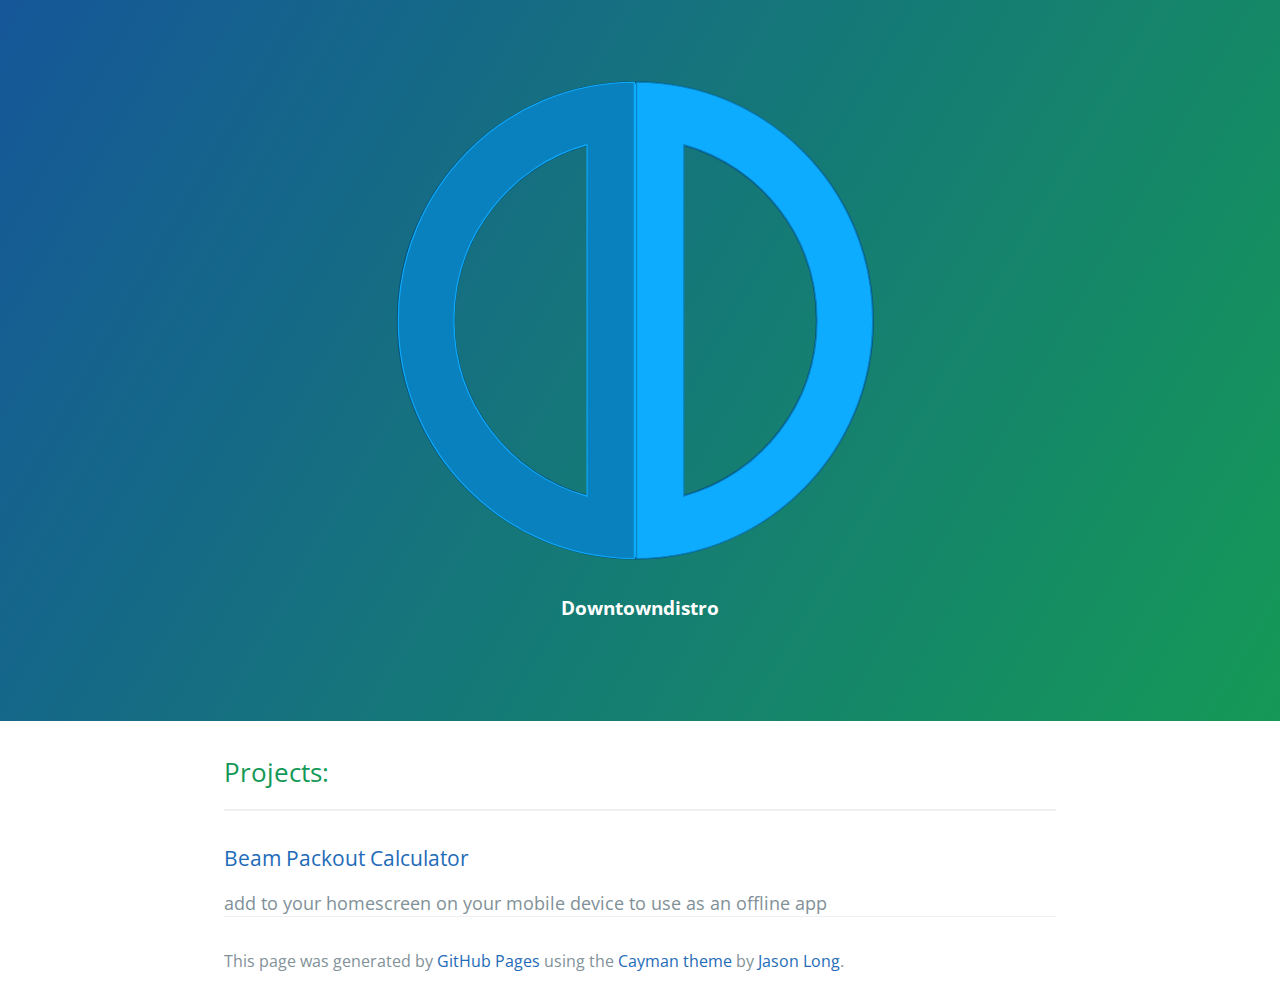
==== index.html @ 0228b8d2 "Update index.html" ====
<!DOCTYPE html>
<html lang="en-us">
  <head>
    <meta charset="UTF-8">
    <title>Downtowndistro</title>
    <meta name="viewport" content="width=device-width, initial-scale=1">
    <link rel="stylesheet" type="text/css" href="stylesheets/normalize.css" media="screen">
    <link href='https://fonts.googleapis.com/css?family=Open+Sans:400,700' rel='stylesheet' type='text/css'>
    <link rel="stylesheet" type="text/css" href="stylesheets/stylesheet.css" media="screen">
    <link rel="stylesheet" type="text/css" href="stylesheets/github-light.css" media="screen">
  </head>
  <body>
    <section class="page-header">
      <svg xmlns="http://www.w3.org/2000/svg" xmlns:xlink="http://www.w3.org/1999/xlink" xmlns:sketch="http://www.bohemiancoding.com/sketch/ns" height="45%" width="45%" viewBox="-2 -2 444 444" preserveAspectRatio="xMidYMid meet" version="1.1">
        <g id="Page-1" stroke="none" stroke-width="1" fill="none" fill-rule="evenodd" sketch:type="MSPage">
          <animateTransform attributeType="xml" attributeName="transform" type="rotate" from="0 220 220" to="180 220 220" dur="3s" begin="hideDowntown.begin" fill="freeze" id="clock" repeatCount="1"/>
          <animateTransform attributeType="xml" attributeName="transform" type="rotate" to="0 220 220" from="180 220 220" dur="3s" begin="hideDistro.begin + 1" fill="freeze" id="counter" repeatCount="1"/>
            <g id="DoubleD" sketch:type="MSLayerGroup">
                  <g id="Page-1" sketch:type="MSShapeGroup">
                      <g id="Portrait---6-Plus">
                          <g id="DoubleD">
                              <path d="M258.971643 56.6 L258.971643 375.4 C329.05872 356.4 380.6 292.2 380.6 216 C380.625756 139.8 329.1 75.6 259 56.6 L258.971643 56.6 L258.971643 56.6 Z M177.868967 55.3 C156.046538 60.5 135.9 70 118.4 82.9 C77.6122158 113 51.1 161.4 51.1 216 C51.1458865 294.1 105.2 359.5 177.9 376.7 C177.868967 298.2 177.9 137.2 177.9 55.3 L177.868967 55.3 L177.868967 55.3 Z M431.315029 216 C431.315029 335.2 334.9 431.9 215.9 431.9 C96.907546 431.9 0.5 335.2 0.5 216 C0.456664186 149 30.9 89.1 78.7 49.5 C92.5455516 38.1 107.8 28.3 124.2 20.6 C152.044409 7.4 183.1 0.1 215.9 0.1 C334.864097 0.1 431.3 96.8 431.3 216 L431.315029 216 L431.315029 216 Z" id="Fill-32" fill="#0DACFF"/>
                              <path d="M258.971683 56.6 L258.971683 375.4 C329.05867 356.4 380.6 292.2 380.6 216 C380.625907 139.8 329.1 75.6 259 56.6 L258.971683 56.6 L258.971683 56.6 Z M177.868937 55.3 C156.046528 60.5 135.9 70 118.4 82.9 C77.6122158 113 51.1 161.4 51.1 216 C51.1458765 294.1 105.2 359.5 177.9 376.7 C177.868937 298.2 177.9 137.2 177.9 55.3 L177.868937 55.3 L177.868937 55.3 Z M431.314878 216 C431.314878 335.2 334.9 431.9 215.9 431.9 C96.9076063 431.9 0.5 335.2 0.5 216 C0.456664186 149 30.9 89.1 78.7 49.5 C92.5455717 38.1 107.8 28.3 124.2 20.6 C152.044449 7.4 183.1 0.1 215.9 0.1 C334.864147 0.1 431.3 96.8 431.3 216 L431.314878 216 L431.314878 216 Z" id="Stroke-34" stroke="#06567F" stroke-width="2"/>
                              <path d="M259.916919 56.6 L259.916919 375.4 C329.53603 356.4 380.8 292.2 380.8 216 C380.758772 139.8 329.5 75.6 259.9 56.6 L259.916919 56.6 L259.916919 56.6 Z M431.109477 216 C431.109477 335.2 335.3 431.9 217.1 431.9 L217.11878 0.1 C335.302627 0.1 431.1 96.8 431.1 216 L431.109477 216 L431.109477 216 Z" id="Fill-35" fill="#0DACFF"/>
                              <path d="M259.916919 56.6 L259.916919 375.4 C329.535959 356.4 380.8 292.2 380.8 216 C380.758732 139.8 329.5 75.6 259.9 56.6 L259.916919 56.6 L259.916919 56.6 Z M431.109477 216 C431.109477 335.2 335.3 431.9 217.1 431.9 L217.11878 0.1 C335.302587 0.1 431.1 96.8 431.1 216 L431.109477 216 L431.109477 216 Z" id="Stroke-36" stroke="#0A81BF"/>
                              <path d="M172.197209 56.6 L172.197209 375.4 C102.578199 356.4 51.4 292.2 51.4 216 C51.3553563 139.8 102.6 75.6 172.2 56.6 L172.197209 56.6 L172.197209 56.6 Z M1.00465116 216 C1.00465116 335.2 96.8 431.9 215 431.9 L214.995349 0.1 C96.8115014 0.1 1 96.8 1 216 L1.00465116 216 L1.00465116 216 Z" id="Fill-37" fill="#0A81BF"/>
                              <path d="M172.197209 56.6 L172.197209 375.4 C102.578169 356.4 51.4 292.2 51.4 216 C51.3553965 139.8 102.6 75.6 172.2 56.6 L172.197209 56.6 L172.197209 56.6 Z M1.00465116 216 C1.00465116 335.2 96.8 431.9 215 431.9 L214.995349 0.1 C96.8115416 0.1 1 96.8 1 216 L1.00465116 216 L1.00465116 216 Z" id="Stroke-38" stroke="#0DACFF"/>
                              <path d="M243.856671 208.4 C244.895785 207 245.4 205 245.4 202.5 C245.415335 199.9 244.9 198 243.9 196.6 C242.817557 195.2 241.3 194.6 239.4 194.6 C237.451408 194.6 236 195.2 234.9 196.6 C233.864936 198 233.3 199.9 233.3 202.5 C233.341509 205 233.9 207 234.9 208.4 C235.958673 209.7 237.5 210.4 239.4 210.4 C241.328699 210.4 242.8 209.7 243.9 208.4 L243.856671 208.4 Z M249.16078 212 C247.020515 214.7 243.8 216 239.4 216 C235.055242 216 231.8 214.7 229.7 212 C227.52559 209.4 226.5 206.2 226.5 202.5 C226.455474 198.8 227.5 195.7 229.7 193 C231.80612 190.3 235.1 188.9 239.4 188.9 C243.771393 188.9 247 190.3 249.2 193 C251.301045 195.7 252.4 198.8 252.4 202.5 C252.371161 206.2 251.3 209.4 249.2 212 L249.16078 212 Z M269.07445 189.8 L275.79764 189.8 L279.659403 208 L283.614221 189.8 L290.52352 189.8 L283.172212 215.1 L276.355967 215.1 L272.377886 196.6 L268.353277 215.1 L261.467242 215.1 L254.34857 189.8 L261.467242 189.8 L265.422059 208 L269.07445 189.8 Z M314.659539 191.2 C316.326775 192.6 317.2 194.9 317.2 198 L317.16038 215.1 L310.367399 215.1 L310.367399 199.7 C310.367399 198.4 310.2 197.3 309.8 196.6 C309.18095 195.3 307.9 194.7 306.1 194.7 C303.861325 194.7 302.3 195.6 301.5 197.5 C301.046434 198.5 300.8 199.8 300.8 201.4 L300.829309 215.1 L294.222437 215.1 L294.222437 189.8 L300.619937 189.8 L300.619937 193.5 C301.472941 192.2 302.3 191.3 303 190.7 C304.404161 189.7 306.1 189.2 308.2 189.2 C310.848194 189.2 313 189.8 314.7 191.2 L314.659539 191.2 Z M320.673189 194.7 L320.673189 190 L324.209261 190 L324.209261 182.9 L330.769605 182.9 L330.769605 190 L334.887269 190 L334.887269 194.7 L330.769605 194.7 L330.769605 208.1 C330.769605 209.2 330.9 209.8 331.2 210.1 C331.428743 210.3 332.2 210.4 333.6 210.4 C333.786124 210.4 334 210.4 334.2 210.4 C334.449138 210.4 334.7 210.4 334.9 210.4 L334.887269 215.3 L331.746678 215.5 C328.613826 215.6 326.5 215 325.3 213.8 C324.581475 213.1 324.2 211.9 324.2 210.3 L324.209261 194.7 L320.673189 194.7 Z M354.987048 208.4 C356.026162 207 356.5 205 356.5 202.5 C356.545711 199.9 356 198 355 196.6 C353.947934 195.2 352.5 194.6 350.5 194.6 C348.581784 194.6 347.1 195.2 346 196.6 C344.995312 198 344.5 199.9 344.5 202.5 C344.471886 205 345 207 346 208.4 C347.08905 209.7 348.6 210.4 350.5 210.4 C352.459076 210.4 353.9 209.7 355 208.4 L354.987048 208.4 Z M360.291156 212 C358.150891 214.7 354.9 216 350.5 216 C346.185618 216 342.9 214.7 340.8 212 C338.655966 209.4 337.6 206.2 337.6 202.5 C337.58585 198.8 338.7 195.7 340.8 193 C342.936496 190.3 346.2 188.9 350.5 188.9 C354.90177 188.9 358.2 190.3 360.3 193 C362.431421 195.7 363.5 198.8 363.5 202.5 C363.501538 206.2 362.4 209.4 360.3 212 L360.291156 212 Z M380.204826 189.8 L386.928016 189.8 L390.78978 208 L394.744597 189.8 L401.653896 189.8 L394.302588 215.1 L387.486344 215.1 L383.508262 196.6 L379.483654 215.1 L372.597618 215.1 L365.478946 189.8 L372.597618 189.8 L376.552436 208 L380.204826 189.8 Z M425.789916 191.2 C427.457151 192.6 428.3 194.9 428.3 198 L428.290757 215.1 L421.497776 215.1 L421.497776 199.7 C421.497776 198.4 421.3 197.3 421 196.6 C420.311327 195.3 419.1 194.7 417.2 194.7 C414.991702 194.7 413.4 195.6 412.6 197.5 C412.176811 198.5 412 199.8 412 201.4 L411.959686 215.1 L405.352814 215.1 L405.352814 189.8 L411.750313 189.8 L411.750313 193.5 C412.603317 192.2 413.4 191.3 414.2 190.7 C415.534538 189.7 417.3 189.2 419.4 189.2 C421.97857 189.2 424.1 189.8 425.8 191.2 L425.789916 191.2 Z" opacity="0" id="owntown" stroke="#155C94" fill="#FFFFFF">
                                <animate id="showDowntown" attributeName="opacity" from="0" to="1" dur="3s" fill="freeze" begin="1.5"/>
                                <animate id="hideDowntown" attributeName="opacity" from="1" to="0" dur="1.5s" fill="freeze" begin="showDowntown.end + 2"/>
                              </path>
                              <path d="M174.8 210.5 L182.6 210.5 L182.6 217.6 L174.8 217.6 L174.8 210.5 ZM182.6 207 L174.8 207 L174.8 177.7 L182.6 177.7 L182.6 207 ZM161.4 187.1 C161.3 185.7 160.9 184.8 160.4 184.2 C159.4 183.2 157.7 182.7 155.1 182.7 C153.6 182.7 152.4 182.9 151.5 183.3 C150.6 183.8 150.2 184.5 150.2 185.3 C150.2 186.2 150.6 186.9 151.3 187.3 C152 187.8 154.7 188.5 159.3 189.6 C162.6 190.4 164.9 191.5 166.3 192.7 C167.6 193.9 168.3 195.7 168.3 198 C168.3 200.7 167.3 203 165.1 204.9 C163 206.9 160 207.9 156.2 207.9 C152.5 207.9 149.5 207.1 147.2 205.7 C144.9 204.2 143.6 201.7 143.3 198.1 L150.9 198.1 C151 199.1 151.3 199.9 151.8 200.4 C152.6 201.5 154 202 156.1 202 C157.7 202 158.9 201.7 159.6 201.2 C160.3 200.7 160.7 200.1 160.7 199.4 C160.7 198.5 160.3 197.9 159.6 197.5 C158.8 197.1 156.1 196.4 151.6 195.4 C148.5 194.7 146.3 193.6 144.7 192.1 C143.2 190.6 142.5 188.8 142.5 186.6 C142.5 183.7 143.6 181.3 145.7 179.5 C147.9 177.7 151.2 176.8 155.7 176.8 C160.3 176.8 163.7 177.7 165.9 179.7 C168.1 181.6 169.2 184.1 169.2 187.1 L161.4 187.1 ZM139.8 201.3 L139.8 206.8 L135.7 206.8 L135.7 214.9 L128.1 214.9 L128.1 206.8 L123.4 206.8 L123.4 201.3 L128.1 201.3 L128.1 185.8 C128.1 184.6 128 183.9 127.7 183.6 C127.4 183.3 126.5 183.1 124.9 183.1 C124.7 183.1 124.4 183.1 124.2 183.2 C123.9 183.2 123.7 183.2 123.4 183.2 L123.4 177.5 L127 177.3 C130.6 177.2 133.1 177.8 134.4 179.2 C135.3 180.1 135.7 181.5 135.7 183.3 L135.7 201.3 L139.8 201.3 ZM102.2 207.7 C102.1 207.7 101.9 207.7 101.6 207.7 L101.6 199.8 C102 199.9 102.5 199.9 102.9 199.9 C103.2 200 103.5 200 103.8 200 C106.8 200 108.9 199 110 197 C110.5 195.8 110.9 194.1 110.9 191.7 L110.8 177.7 L118.6 177.7 L118.6 207 L111.2 207 L111.2 201.9 C110.1 203.9 109 205.2 108.2 205.9 C106.7 207.1 104.9 207.7 102.6 207.7 C102.4 207.7 102.3 207.7 102.2 207.7 L102.2 207.7 ZM78.8 185.5 C77.6 187.1 77 189.4 77 192.3 C77 195.3 77.6 197.5 78.8 199.1 C80 200.7 81.7 201.5 83.9 201.5 C86.2 201.5 87.9 200.7 89.1 199.1 C90.3 197.5 90.9 195.3 90.9 192.3 C90.9 189.4 90.3 187.1 89.1 185.5 C87.9 183.9 86.2 183.1 83.9 183.1 C81.7 183.1 80 183.9 78.8 185.5 L78.8 185.5 ZM72.6 181.3 C75.1 178.3 78.9 176.7 83.9 176.7 C88.9 176.7 92.7 178.3 95.2 181.3 C97.6 184.4 98.9 188 98.9 192.3 C98.9 196.6 97.6 200.2 95.2 203.3 C92.7 206.4 88.9 208 83.9 208 C78.9 208 75.1 206.4 72.7 203.3 C70.2 200.2 69 196.6 69 192.3 C68.9 188 70.2 184.4 72.7 181.3 L72.6 181.3 Z" id="istro" opacity="0" stroke="#155C94" fill="#FFFFFF">
                                <animate id="showDistro" attributeName="opacity" from="0" to="1" dur="3s" fill="freeze" begin="hideDowntown.begin + 0.5"/>
                                <animate id="hideDistro" attributeName="opacity" from="1" to="0" dur="1.5s" fill="freeze" begin="showDistro.end + 4"/></path>
                          </g>
                      </g>
                  </g>
              </g>
          </g>
          <a xmlns="http://www.w3.org/2000/svg" id="anchor" xlink:href="https://downtowndistro.com" xmlns:xlink="http://www.w3.org/1999/xlink" target="_top">
    <rect x="0" y="0" width="100%" height="100%" fill-opacity="0"/>
</a>
        </svg>

<!--    <object id="svg1" data="DoubleD.svg" type="image/svg+xml"></object> -->
      <h3 id="downtown">Downtowndistro</h3>
    </section>
    <section class="main-content">
      <h2>
<a id="projects" class="anchor" href="#projects" aria-hidden="true"><span class="octicon octicon-link"></span></a>Projects:</h2>

<hr>

<h3>
<a id="beam-packout-calculator" class="anchor" href="#beam-packout-calculator" aria-hidden="true"><span class="octicon octicon-link"></span></a><a href="beam-js">Beam Packout Calculator</a>
</h3>
<span class="site-footer-credits">add to your homescreen on your mobile device to use as an offline app<span class="site-footer-credits">
      <footer class="site-footer">

        <span class="site-footer-credits">This page was generated by <a href="https://pages.github.com">GitHub Pages</a> using the <a href="https://github.com/jasonlong/cayman-theme">Cayman theme</a> by <a href="https://twitter.com/jasonlong">Jason Long</a>.</span>
      </footer>

    </section>


  </body>
</html>
---- stylesheets/stylesheet.css ----
* {
  box-sizing: border-box; }

#downtown {
      animation-name: downtownTitle;
      animation-duration: 12s;
  }
  @keyframes downtownTitle {
      0%   {opacity:0;}
      70%   {opacity:0.0;}
      80%   {opacity:0.2;}
      90%   {opacity:0.6;}
      100% {opacity:1;}
  }
body {
  padding: 0;
  margin: 0;
  font-family: "Open Sans", "Helvetica Neue", Helvetica, Arial, sans-serif;
  font-size: 16px;
  line-height: 1.5;
  color: #606c71; }

a {
  color: #1e6bb8;
  text-decoration: none; }
  a:hover {
    text-decoration: underline; }

.btn {
  display: inline-block;
  margin-bottom: 1rem;
  color: rgba(255, 255, 255, 0.7);
  background-color: rgba(255, 255, 255, 0.08);
  border-color: rgba(255, 255, 255, 0.2);
  border-style: solid;
  border-width: 1px;
  border-radius: 0.3rem;
  transition: color 0.2s, background-color 0.2s, border-color 0.2s; }
  .btn + .btn {
    margin-left: 1rem; }

.btn:hover {
  color: rgba(255, 255, 255, 0.8);
  text-decoration: none;
  background-color: rgba(255, 255, 255, 0.2);
  border-color: rgba(255, 255, 255, 0.3); }

@media screen and (min-width: 64em) {
  .btn {
    padding: 0.75rem 1rem; } }

@media screen and (min-width: 42em) and (max-width: 64em) {
  .btn {
    padding: 0.6rem 0.9rem;
    font-size: 0.9rem; } }

@media screen and (max-width: 42em) {
  .btn {
    display: block;
    width: 100%;
    padding: 0.75rem;
    font-size: 0.9rem; }
    .btn + .btn {
      margin-top: 1rem;
      margin-left: 0; } }

.page-header {
  color: #fff;
  text-align: center;
  background-color: #159957;
  background-image: linear-gradient(120deg, #155799, #159957); }

@media screen and (min-width: 64em) {
  .page-header {
    padding: 5rem 6rem; } }

@media screen and (min-width: 42em) and (max-width: 64em) {
  .page-header {
    padding: 3rem 4rem; } }

@media screen and (max-width: 42em) {
  .page-header {
    padding: 2rem 1rem; } }

.project-name {
  margin-top: 0;
  margin-bottom: 0.1rem; }

@media screen and (min-width: 64em) {
  .project-name {
    font-size: 3.25rem; } }

@media screen and (min-width: 42em) and (max-width: 64em) {
  .project-name {
    font-size: 2.25rem; } }

@media screen and (max-width: 42em) {
  .project-name {
    font-size: 1.75rem; } }

.project-tagline {
  margin-bottom: 2rem;
  font-weight: normal;
  opacity: 0.7; }

@media screen and (min-width: 64em) {
  .project-tagline {
    font-size: 1.25rem; } }

@media screen and (min-width: 42em) and (max-width: 64em) {
  .project-tagline {
    font-size: 1.15rem; } }

@media screen and (max-width: 42em) {
  .project-tagline {
    font-size: 1rem; } }

.main-content :first-child {
  margin-top: 0; }
.main-content img {
  max-width: 100%; }
.main-content h1, .main-content h2, .main-content h3, .main-content h4, .main-content h5, .main-content h6 {
  margin-top: 2rem;
  margin-bottom: 1rem;
  font-weight: normal;
  color: #159957; }
.main-content p {
  margin-bottom: 1em; }
.main-content code {
  padding: 2px 4px;
  font-family: Consolas, "Liberation Mono", Menlo, Courier, monospace;
  font-size: 0.9rem;
  color: #383e41;
  background-color: #f3f6fa;
  border-radius: 0.3rem; }
.main-content pre {
  padding: 0.8rem;
  margin-top: 0;
  margin-bottom: 1rem;
  font: 1rem Consolas, "Liberation Mono", Menlo, Courier, monospace;
  color: #567482;
  word-wrap: normal;
  background-color: #f3f6fa;
  border: solid 1px #dce6f0;
  border-radius: 0.3rem; }
  .main-content pre > code {
    padding: 0;
    margin: 0;
    font-size: 0.9rem;
    color: #567482;
    word-break: normal;
    white-space: pre;
    background: transparent;
    border: 0; }
.main-content .highlight {
  margin-bottom: 1rem; }
  .main-content .highlight pre {
    margin-bottom: 0;
    word-break: normal; }
.main-content .highlight pre, .main-content pre {
  padding: 0.8rem;
  overflow: auto;
  font-size: 0.9rem;
  line-height: 1.45;
  border-radius: 0.3rem; }
.main-content pre code, .main-content pre tt {
  display: inline;
  max-width: initial;
  padding: 0;
  margin: 0;
  overflow: initial;
  line-height: inherit;
  word-wrap: normal;
  background-color: transparent;
  border: 0; }
  .main-content pre code:before, .main-content pre code:after, .main-content pre tt:before, .main-content pre tt:after {
    content: normal; }
.main-content ul, .main-content ol {
  margin-top: 0; }
.main-content blockquote {
  padding: 0 1rem;
  margin-left: 0;
  color: #819198;
  border-left: 0.3rem solid #dce6f0; }
  .main-content blockquote > :first-child {
    margin-top: 0; }
  .main-content blockquote > :last-child {
    margin-bottom: 0; }
.main-content table {
  display: block;
  width: 100%;
  overflow: auto;
  word-break: normal;
  word-break: keep-all; }
  .main-content table th {
    font-weight: bold; }
  .main-content table th, .main-content table td {
    padding: 0.5rem 1rem;
    border: 1px solid #e9ebec; }
.main-content dl {
  padding: 0; }
  .main-content dl dt {
    padding: 0;
    margin-top: 1rem;
    font-size: 1rem;
    font-weight: bold; }
  .main-content dl dd {
    padding: 0;
    margin-bottom: 1rem; }
.main-content hr {
  height: 2px;
  padding: 0;
  margin: 1rem 0;
  background-color: #eff0f1;
  border: 0; }

@media screen and (min-width: 64em) {
  .main-content {
    max-width: 64rem;
    padding: 2rem 6rem;
    margin: 0 auto;
    font-size: 1.1rem; } }

@media screen and (min-width: 42em) and (max-width: 64em) {
  .main-content {
    padding: 2rem 4rem;
    font-size: 1.1rem; } }

@media screen and (max-width: 42em) {
  .main-content {
    padding: 2rem 1rem;
    font-size: 1rem; } }

.site-footer {
  padding-top: 2rem;
  margin-top: 2rem;
  border-top: solid 1px #eff0f1; }

.site-footer-owner {
  display: block;
  font-weight: bold; }

.site-footer-credits {
  color: #819198; }

@media screen and (min-width: 64em) {
  .site-footer {
    font-size: 1rem; } }

@media screen and (min-width: 42em) and (max-width: 64em) {
  .site-footer {
    font-size: 1rem; } }

@media screen and (max-width: 42em) {
  .site-footer {
    font-size: 0.9rem; } }
---- stylesheets/github-light.css ----
/*
   Copyright 2014 GitHub Inc.

   Licensed under the Apache License, Version 2.0 (the "License");
   you may not use this file except in compliance with the License.
   You may obtain a copy of the License at

       http://www.apache.org/licenses/LICENSE-2.0

   Unless required by applicable law or agreed to in writing, software
   distributed under the License is distributed on an "AS IS" BASIS,
   WITHOUT WARRANTIES OR CONDITIONS OF ANY KIND, either express or implied.
   See the License for the specific language governing permissions and
   limitations under the License.

*/

.pl-c /* comment */ {
  color: #969896;
}

.pl-c1      /* constant, markup.raw, meta.diff.header, meta.module-reference, meta.property-name, support, support.constant, support.variable, variable.other.constant */,
.pl-s .pl-v /* string variable */ {
  color: #0086b3;
}

.pl-e  /* entity */,
.pl-en /* entity.name */ {
  color: #795da3;
}

.pl-s .pl-s1 /* string source */,
.pl-smi      /* storage.modifier.import, storage.modifier.package, storage.type.java, variable.other, variable.parameter.function */ {
  color: #333;
}

.pl-ent /* entity.name.tag */ {
  color: #63a35c;
}

.pl-k /* keyword, storage, storage.type */ {
  color: #a71d5d;
}

.pl-pds              /* punctuation.definition.string, string.regexp.character-class */,
.pl-s                /* string */,
.pl-s .pl-pse .pl-s1 /* string punctuation.section.embedded source */,
.pl-sr               /* string.regexp */,
.pl-sr .pl-cce       /* string.regexp constant.character.escape */,
.pl-sr .pl-sra       /* string.regexp string.regexp.arbitrary-repitition */,
.pl-sr .pl-sre       /* string.regexp source.ruby.embedded */ {
  color: #183691;
}

.pl-v /* variable */ {
  color: #ed6a43;
}

.pl-id /* invalid.deprecated */ {
  color: #b52a1d;
}

.pl-ii /* invalid.illegal */ {
  background-color: #b52a1d;
  color: #f8f8f8;
}

.pl-sr .pl-cce /* string.regexp constant.character.escape */ {
  color: #63a35c;
  font-weight: bold;
}

.pl-ml /* markup.list */ {
  color: #693a17;
}

.pl-mh        /* markup.heading */,
.pl-mh .pl-en /* markup.heading entity.name */,
.pl-ms        /* meta.separator */ {
  color: #1d3e81;
  font-weight: bold;
}

.pl-mq /* markup.quote */ {
  color: #008080;
}

.pl-mi /* markup.italic */ {
  color: #333;
  font-style: italic;
}

.pl-mb /* markup.bold */ {
  color: #333;
  font-weight: bold;
}

.pl-md /* markup.deleted, meta.diff.header.from-file */ {
  background-color: #ffecec;
  color: #bd2c00;
}

.pl-mi1 /* markup.inserted, meta.diff.header.to-file */ {
  background-color: #eaffea;
  color: #55a532;
}

.pl-mdr /* meta.diff.range */ {
  color: #795da3;
  font-weight: bold;
}

.pl-mo /* meta.output */ {
  color: #1d3e81;
}
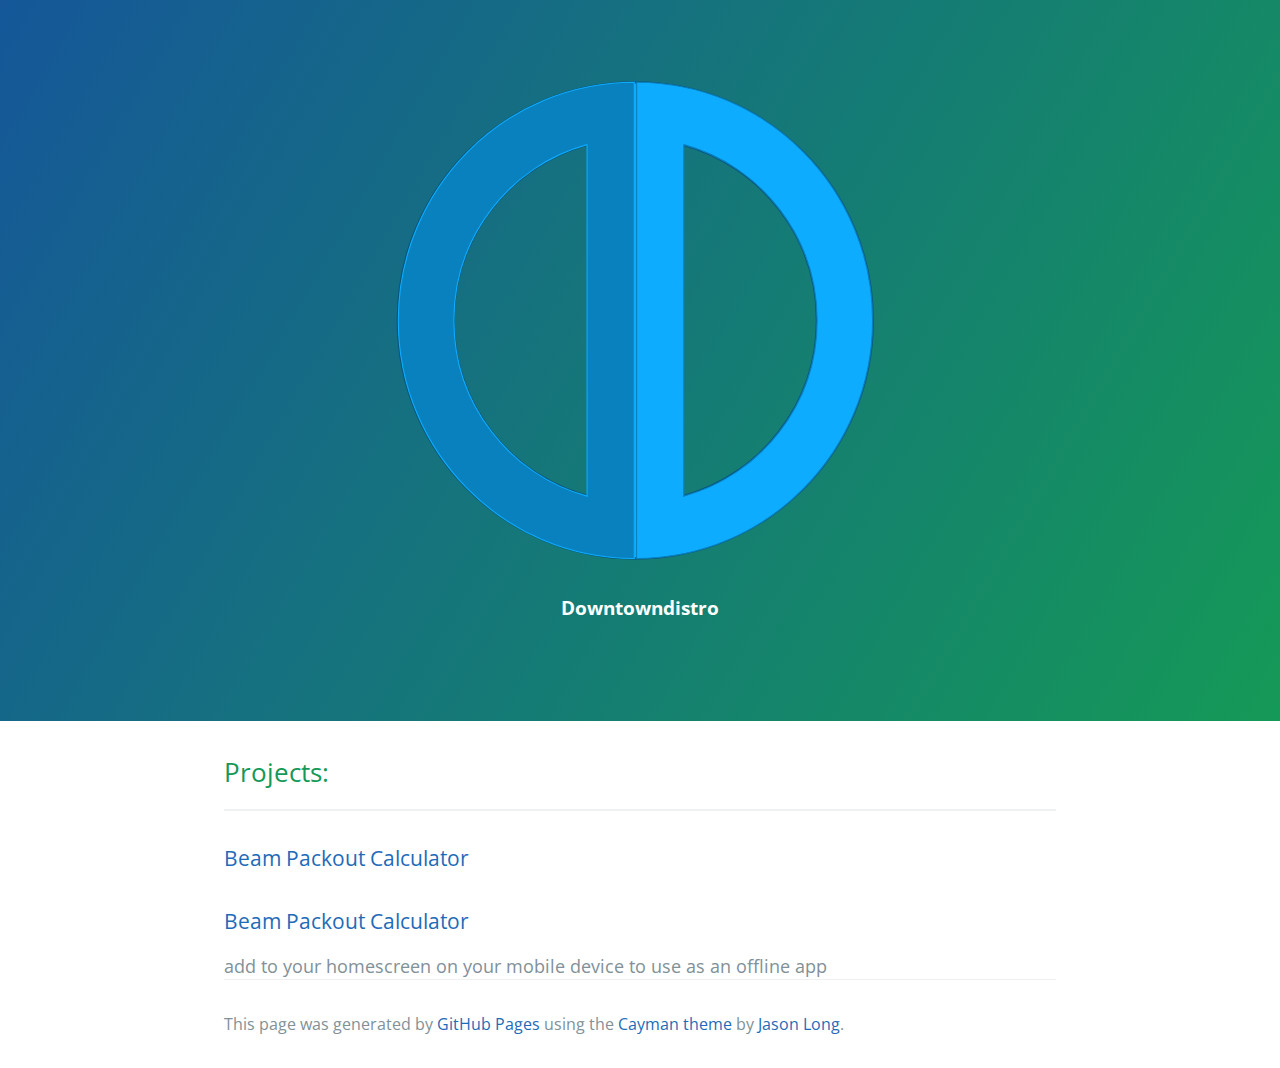
==== commit 70cc39c8: "added Swift app" ====
--- a/index.html
+++ b/index.html
@@ -50,7 +50,9 @@
 <a id="projects" class="anchor" href="#projects" aria-hidden="true"><span class="octicon octicon-link"></span></a>Projects:</h2>
 
 <hr>
-
+<h3>
+<a id="beam-packout-calculator" class="anchor" href="#beam-packout-calculator" aria-hidden="true"><span class="octicon octicon-link"></span></a><a href="beam">Beam Packout Calculator</a>
+</h3>
 <h3>
 <a id="beam-packout-calculator" class="anchor" href="#beam-packout-calculator" aria-hidden="true"><span class="octicon octicon-link"></span></a><a href="beam-js">Beam Packout Calculator</a>
 </h3>
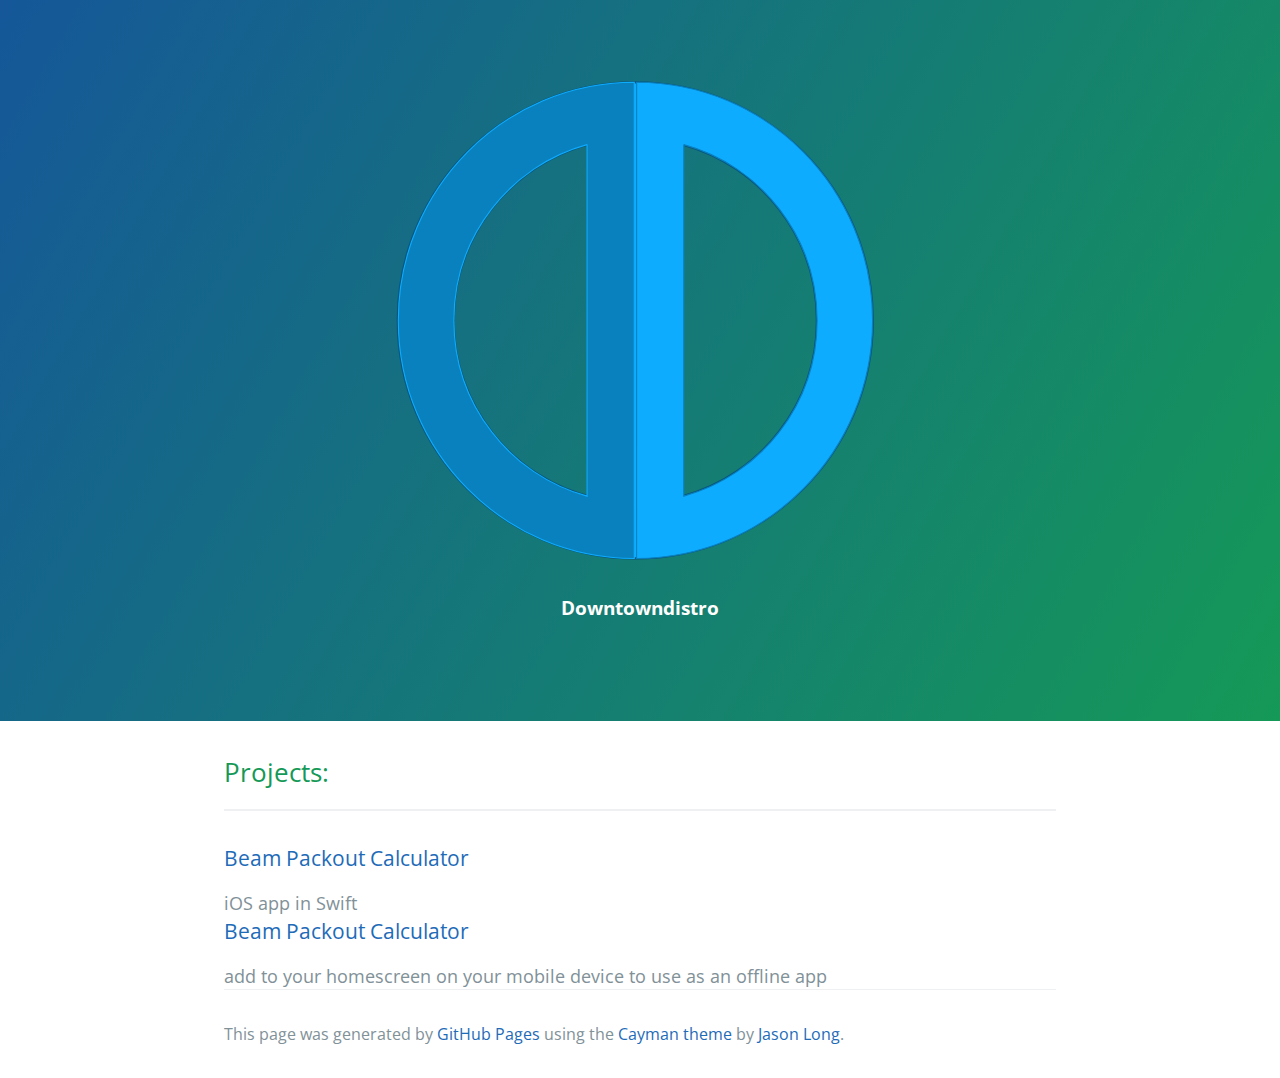
==== commit 0a406d60: "description" ====
--- a/index.html
+++ b/index.html
@@ -53,6 +53,7 @@
 <h3>
 <a id="beam-packout-calculator" class="anchor" href="#beam-packout-calculator" aria-hidden="true"><span class="octicon octicon-link"></span></a><a href="beam">Beam Packout Calculator</a>
 </h3>
+<span class="site-footer-credits">iOS app in Swift<span class="site-footer-credits">
 <h3>
 <a id="beam-packout-calculator" class="anchor" href="#beam-packout-calculator" aria-hidden="true"><span class="octicon octicon-link"></span></a><a href="beam-js">Beam Packout Calculator</a>
 </h3>
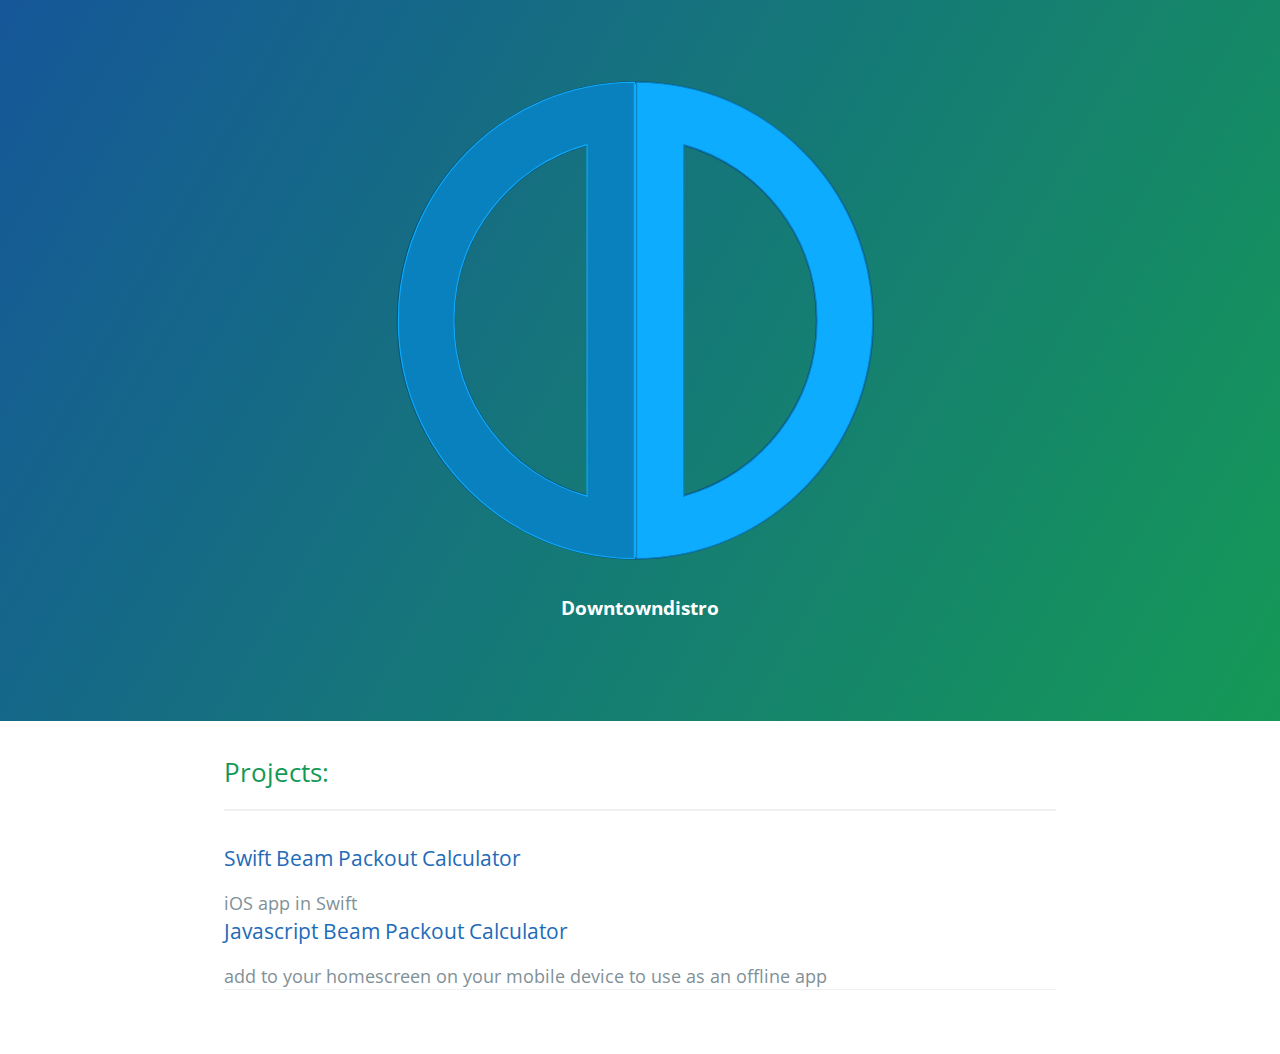
==== commit 548b35d7: "titles" ====
--- a/index.html
+++ b/index.html
@@ -51,16 +51,15 @@
 
 <hr>
 <h3>
-<a id="beam-packout-calculator" class="anchor" href="#beam-packout-calculator" aria-hidden="true"><span class="octicon octicon-link"></span></a><a href="beam">Beam Packout Calculator</a>
+<a id="beam-packout-calculator" class="anchor" href="#beam-packout-calculator" aria-hidden="true"><span class="octicon octicon-link"></span></a><a href="beam">Swift Beam Packout Calculator</a>
 </h3>
 <span class="site-footer-credits">iOS app in Swift<span class="site-footer-credits">
 <h3>
-<a id="beam-packout-calculator" class="anchor" href="#beam-packout-calculator" aria-hidden="true"><span class="octicon octicon-link"></span></a><a href="beam-js">Beam Packout Calculator</a>
+<a id="beam-packout-calculator" class="anchor" href="#beam-packout-calculator" aria-hidden="true"><span class="octicon octicon-link"></span></a><a href="beam-js">Javascript Beam Packout Calculator</a>
 </h3>
 <span class="site-footer-credits">add to your homescreen on your mobile device to use as an offline app<span class="site-footer-credits">
       <footer class="site-footer">
 
-        <span class="site-footer-credits">This page was generated by <a href="https://pages.github.com">GitHub Pages</a> using the <a href="https://github.com/jasonlong/cayman-theme">Cayman theme</a> by <a href="https://twitter.com/jasonlong">Jason Long</a>.</span>
       </footer>
 
     </section>
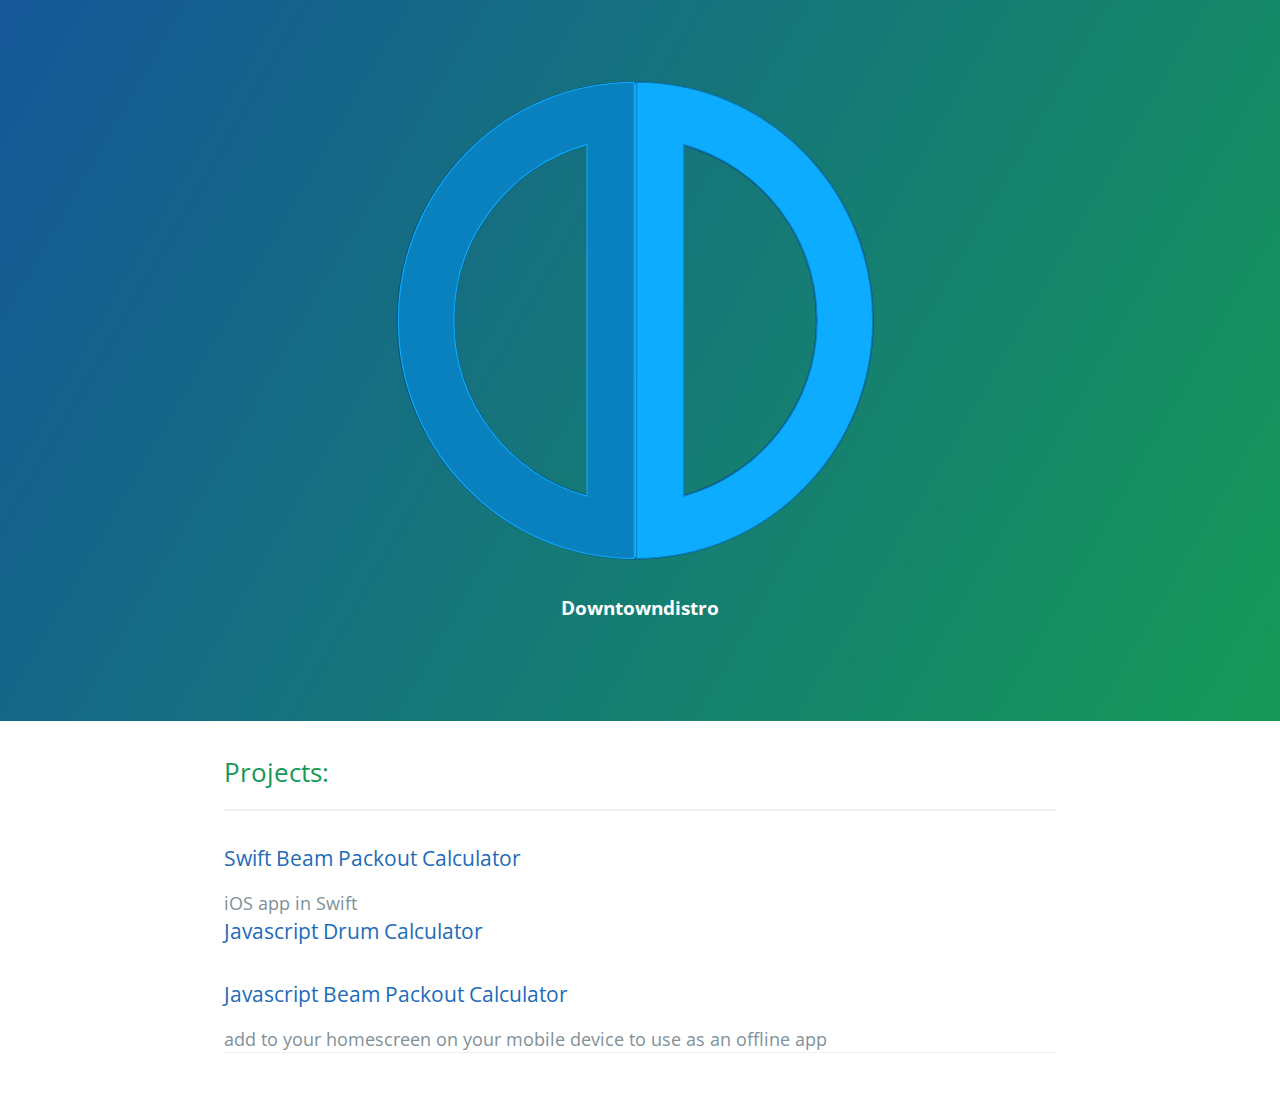
==== commit 809b66c1: "add drum calc link" ====
--- a/index.html
+++ b/index.html
@@ -37,7 +37,7 @@
                   </g>
               </g>
           </g>
-          <a xmlns="http://www.w3.org/2000/svg" id="anchor" xlink:href="https://downtowndistro.com" xmlns:xlink="http://www.w3.org/1999/xlink" target="_top">
+          <a xmlns="http://www.w3.org/2000/svg" id="anchor" xlink:href="http://blindlemonlipschitz.github.io" xmlns:xlink="http://www.w3.org/1999/xlink" target="_top">
     <rect x="0" y="0" width="100%" height="100%" fill-opacity="0"/>
 </a>
         </svg>
@@ -55,6 +55,11 @@
 </h3>
 <span class="site-footer-credits">iOS app in Swift<span class="site-footer-credits">
 <h3>
+<a id="drum-calculator" class="anchor" href="#testjava" aria-hidden="true"><span class="octicon octicon-link"></span></a><a href="testjava">Javascript Drum Calculator</a>
+</h3>
+  
+<h3>
+  
 <a id="beam-packout-calculator" class="anchor" href="#beam-packout-calculator" aria-hidden="true"><span class="octicon octicon-link"></span></a><a href="beam-js">Javascript Beam Packout Calculator</a>
 </h3>
 <span class="site-footer-credits">add to your homescreen on your mobile device to use as an offline app<span class="site-footer-credits">
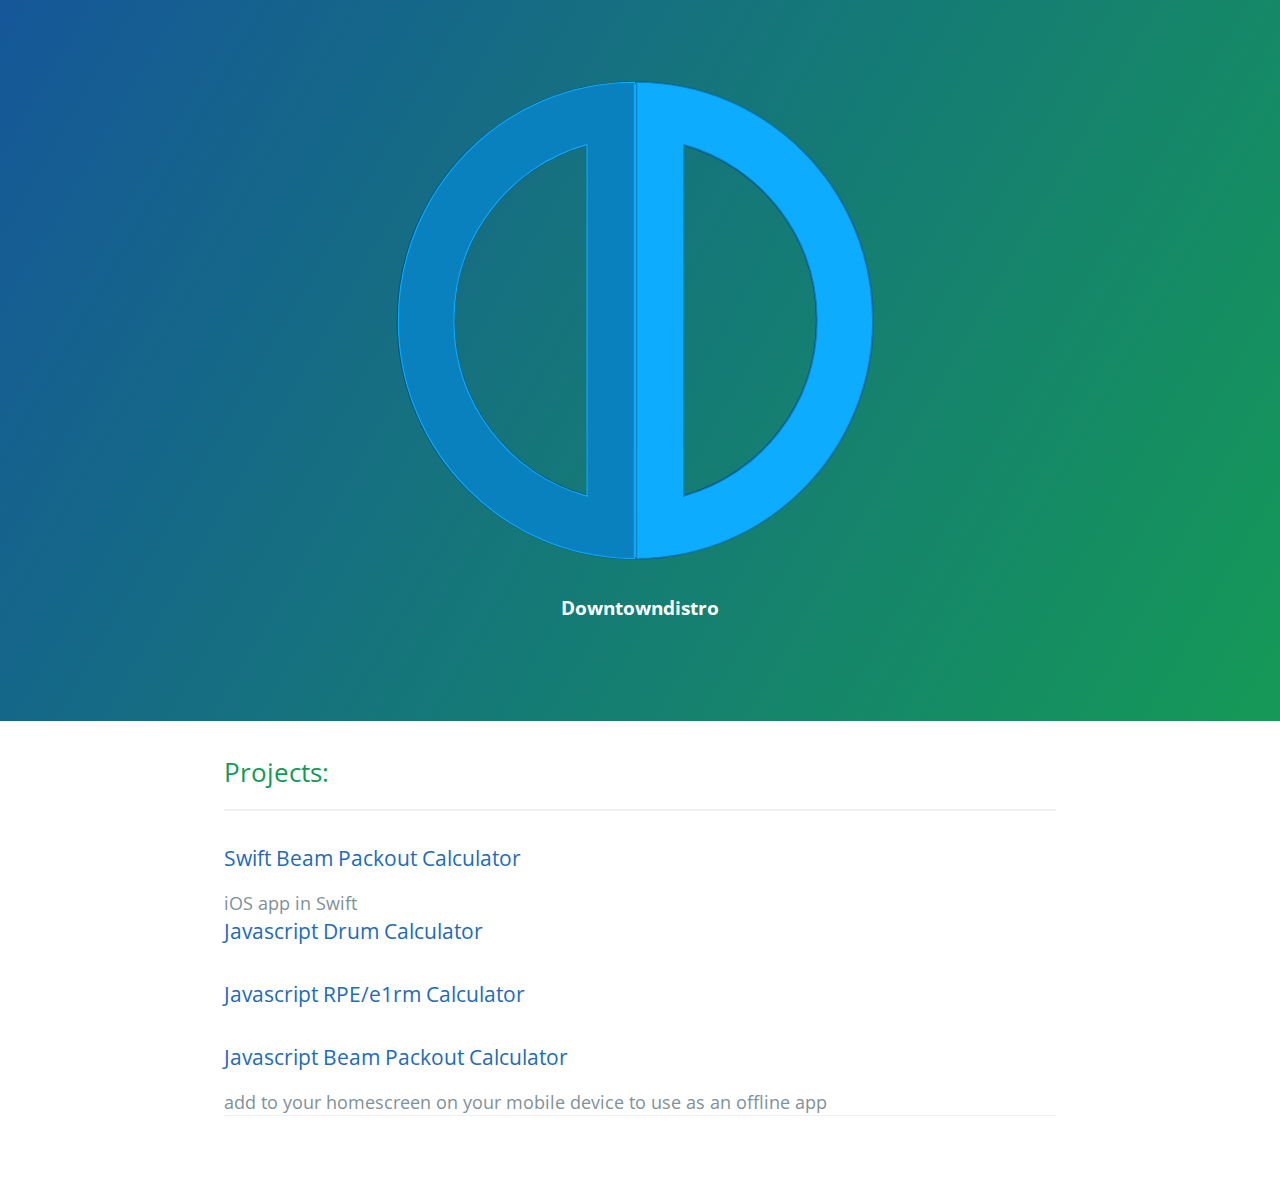
==== commit e0f485cc: "add RPE link" ====
--- a/index.html
+++ b/index.html
@@ -55,7 +55,10 @@
 </h3>
 <span class="site-footer-credits">iOS app in Swift<span class="site-footer-credits">
 <h3>
-<a id="drum-calculator" class="anchor" href="#testjava" aria-hidden="true"><span class="octicon octicon-link"></span></a><a href="testjava">Javascript Drum Calculator</a>
+<a id="drum-calculator" class="anchor" href="#Drum-Calculator" aria-hidden="true"><span class="octicon octicon-link"></span></a><a href="Drum-Calculator">Javascript Drum Calculator</a>
+</h3>
+  <h3>
+<a id="RPE" class="anchor" href="#RPE" aria-hidden="true"><span class="octicon octicon-link"></span></a><a href="RPE">Javascript RPE/e1rm Calculator</a>
 </h3>
   
 <h3>
